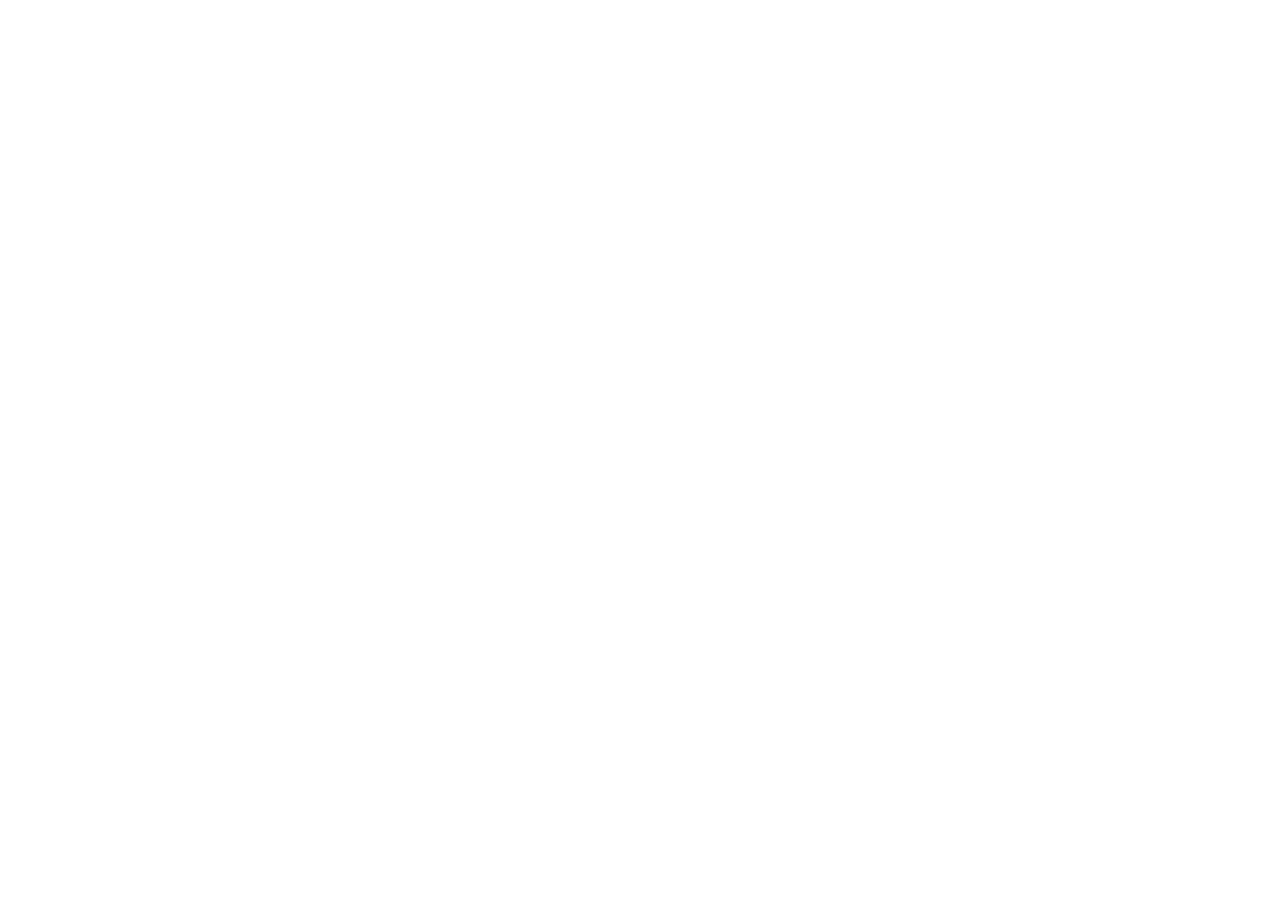
==== index.html @ 9b47c45f "Primeira aula projeto pratico e fontes" ====
<!DOCTYPE html>
<html lang="pt-br">
  <head>
    <meta charset="utf-8">
    <meta http-equiv="X-UA-Compatible" content="IE=edge">
    <meta name="viewport" content="width=device-width, initial-scale=1">
    <title>Devmedia - Projeto Prático</title>
      
    <link href="css/bootstrap.min.css" rel="stylesheet">
    <link href="css/estilo.css" rel="stylesheet">
      
    <!--[if lt IE 9]>
      <script src="https://oss.maxcdn.com/html5shiv/3.7.2/html5shiv.min.js"></script>
      <script src="https://oss.maxcdn.com/respond/1.4.2/respond.min.js"></script>
    <![endif]-->
      
  </head>
  <body>
      <!-- Menu da aplicação -->
      
      <!-- // Menu da aplicação -->
      
      <!-- slider da aplicação -->
      
      <!-- // slider da aplicação -->
      
      <!-- slider da aplicação -->
      
      <!-- // slider da aplicação -->
      
      <!-- serviços -->
      
      <!-- // serviços -->
      
      <!-- portfolio -->
      
      <!-- // portfolio -->
      
      <!-- quem somos -->
      
      <!-- // quem somos -->
      
      <!-- localização -->
      
      <!-- // localização -->
      
      <!-- contato -->
      
      <!-- // contato -->
      
      <script src="https://ajax.googleapis.com/ajax/libs/jquery/1.11.1/jquery.min.js"></script>
      <script src="js/bootstrap.min.js"></script>
  </body>
</html>
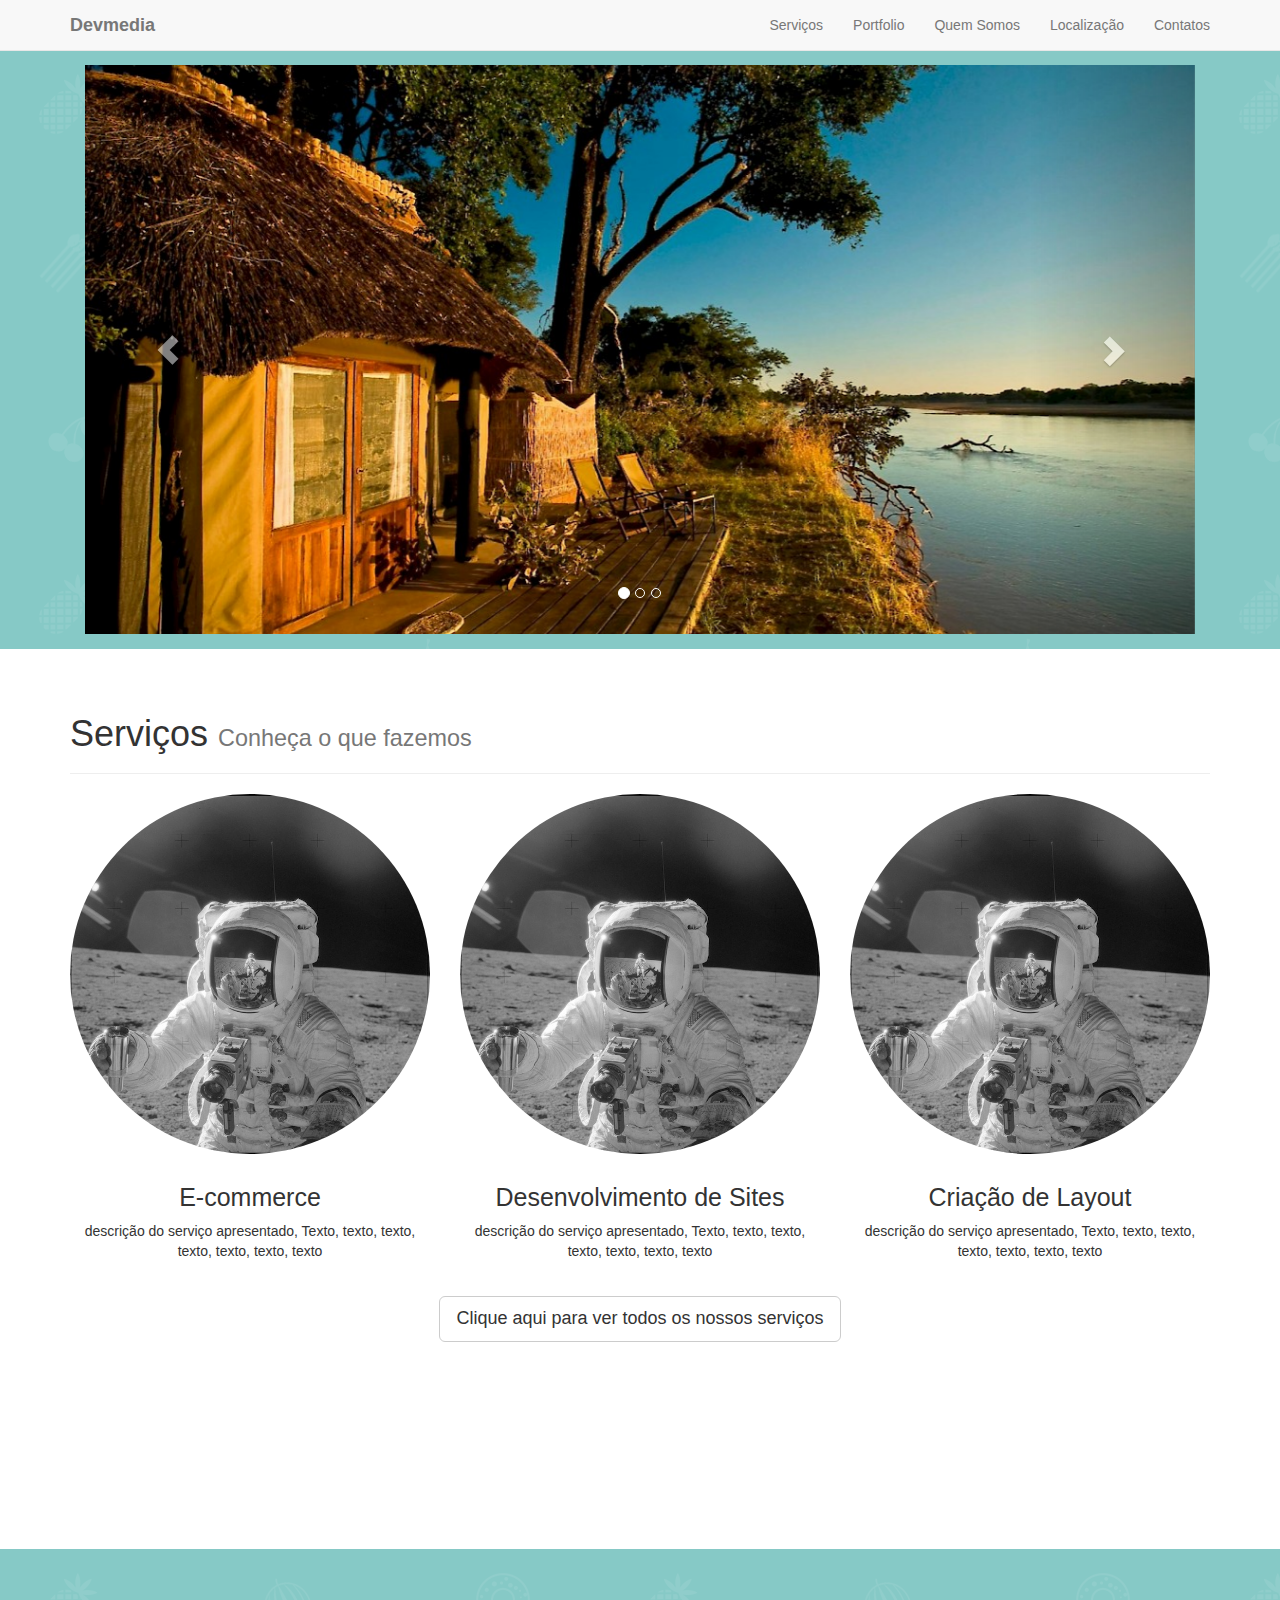
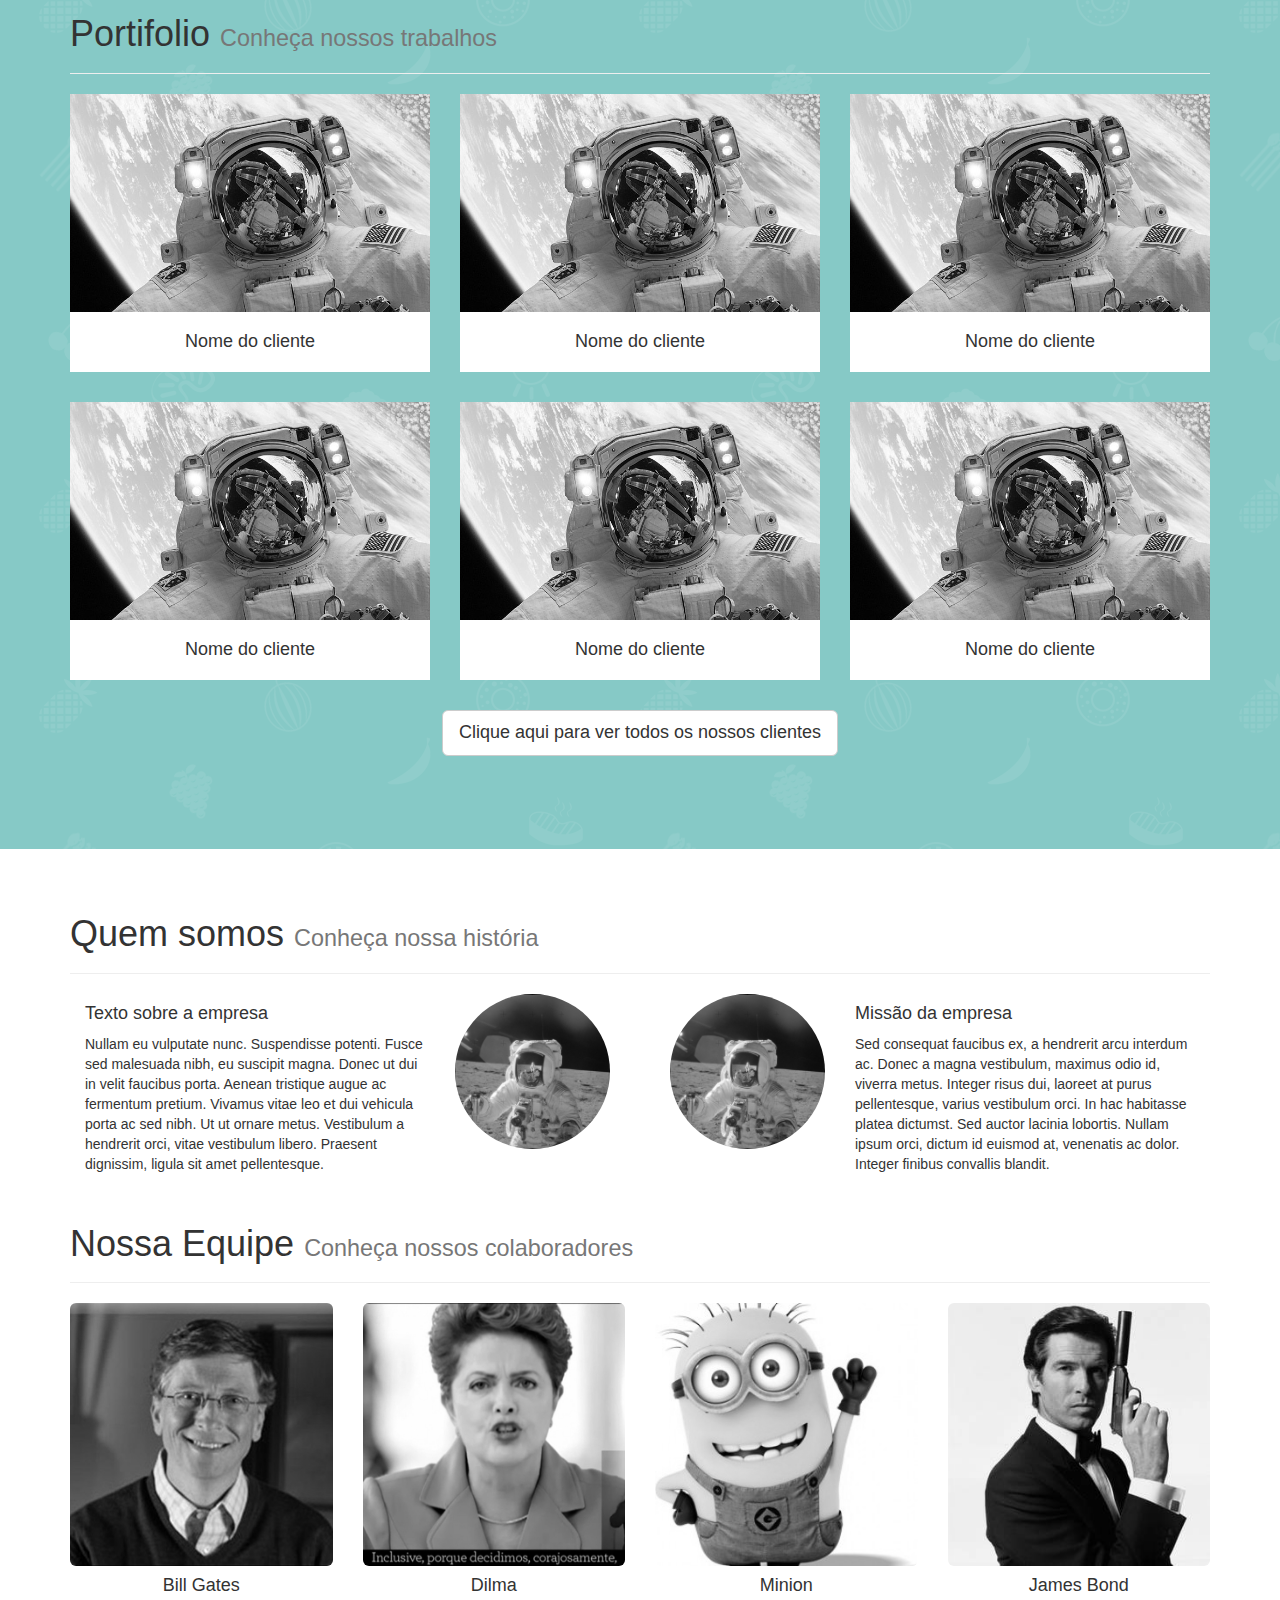
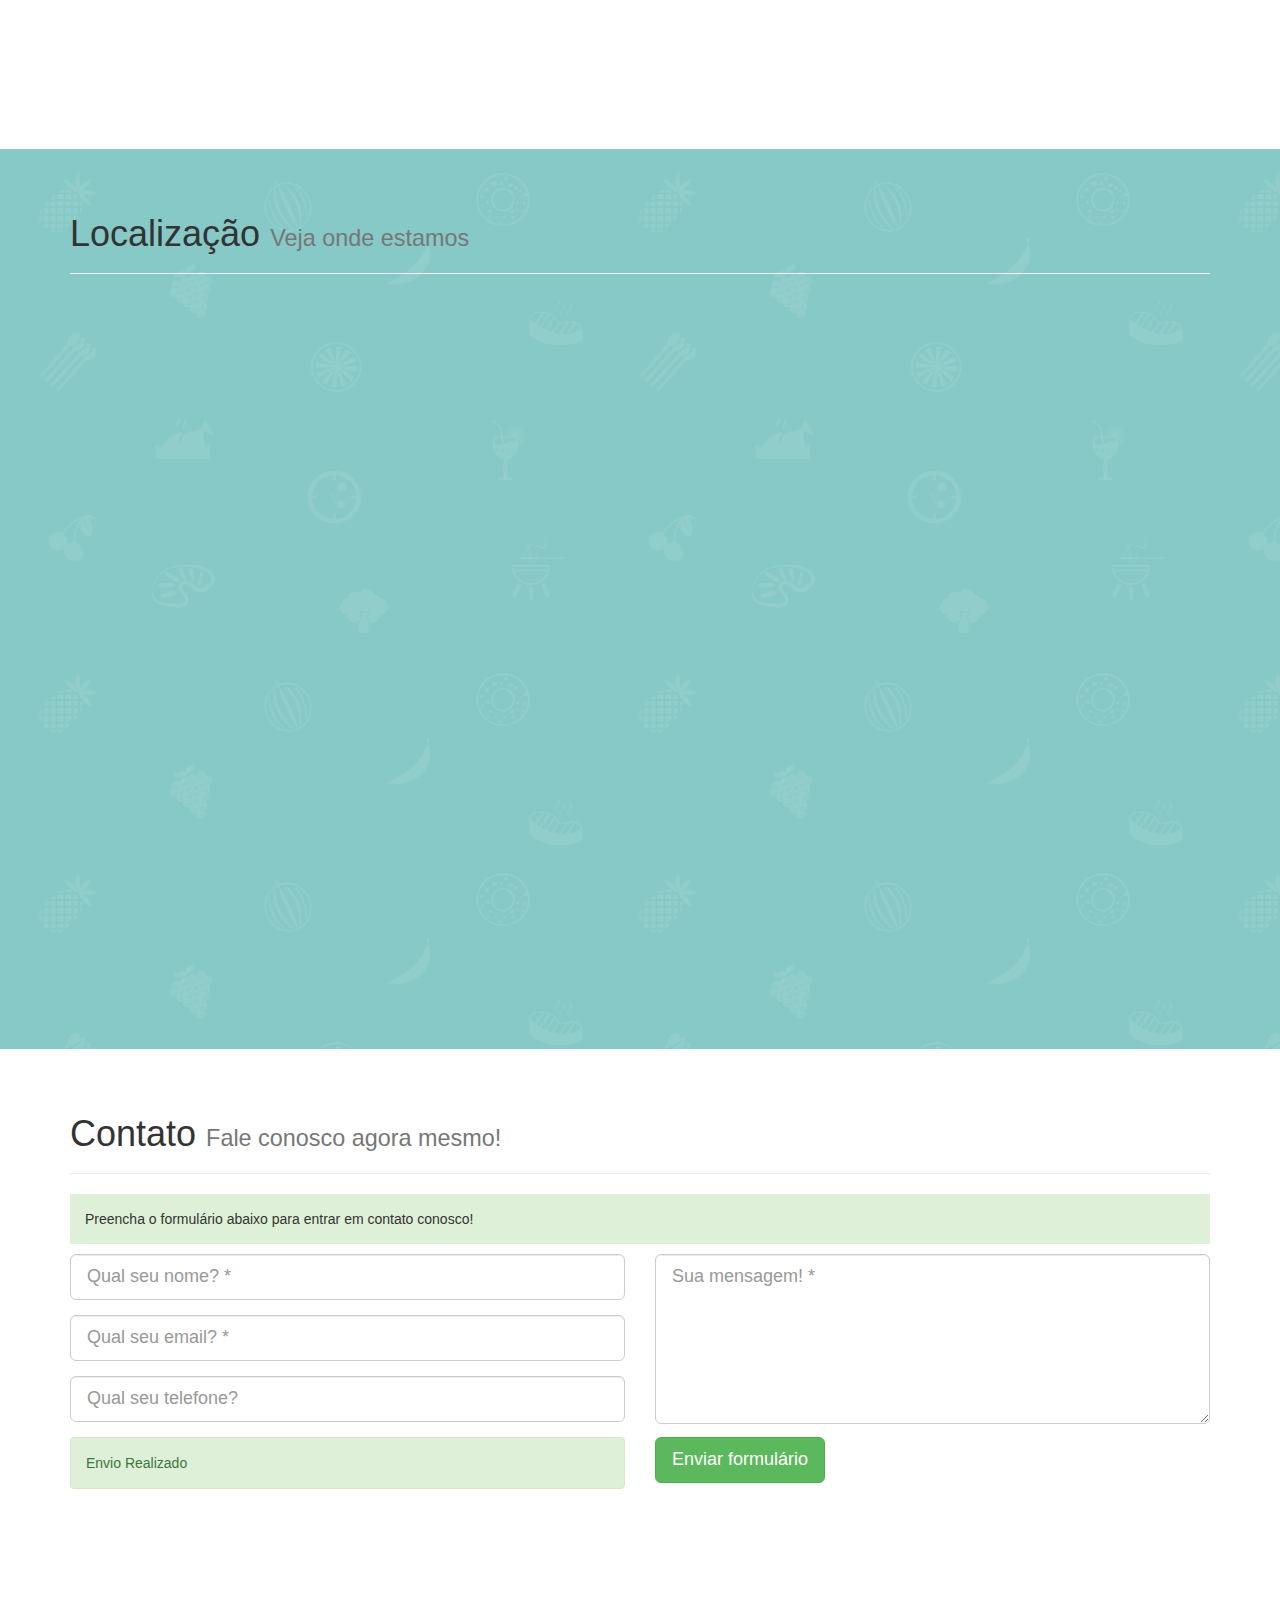
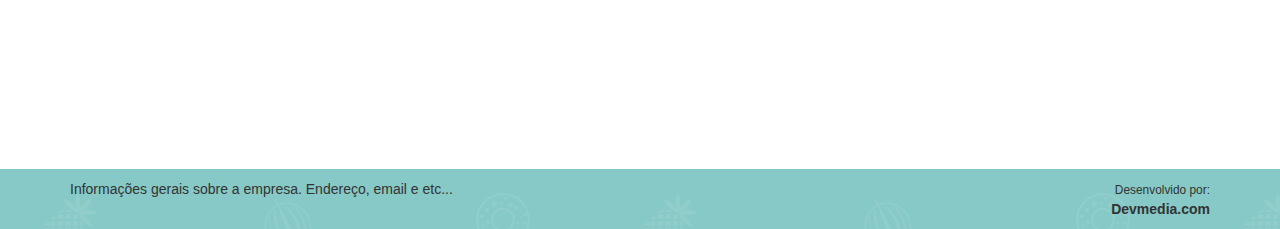
==== commit 4c5a3179: "Finalizada aula 38" ====
--- a/index.html
+++ b/index.html
@@ -6,6 +6,7 @@
     <meta name="viewport" content="width=device-width, initial-scale=1">
     <title>Devmedia - Projeto Prático</title>
       
+    <link href='http://fonts.googleapis.com/css?family=Lato:300,400,700' rel='stylesheet' type='text/css'>  
     <link href="css/bootstrap.min.css" rel="stylesheet">
     <link href="css/estilo.css" rel="stylesheet">
       
@@ -15,40 +16,343 @@
     <![endif]-->
       
   </head>
-  <body>
+  <body data-spy="scroll" data-target=".menu-navegacao" data-offset="80">
       <!-- Menu da aplicação -->
-      
+      <nav class="navbar navbar-default navbar-fixed-top">
+          <div class="container">
+              <div class="navbar-header">
+                  <button type="button" class="navbar-toggle" data-toggle="collapse" data-target="#menu-navegacao">
+                      <span class="icon-bar"></span>
+                      <span class="icon-bar"></span>
+                      <span class="icon-bar"></span>
+                  </button>
+                  <a class="navbar-brand" href="#page-top">Devmedia</a>
+              </div>
+              
+              
+              <div class="collapse navbar-collapse menu-navegacao" id="menu-navegacao">
+                    <ul class="nav navbar-nav navbar-right">
+                        <li><a href="#page-top"></a></li>
+                        <li>
+                            <a class="" href="#servicos">Serviços</a>
+                        </li>
+                        <li>
+                            <a class="" href="#portfolio">Portfolio</a>
+                        </li>
+                        <li>
+                            <a class="" href="#quemsomos">Quem Somos</a>
+                        </li>
+                        <li>
+                            <a class="" href="#localizacao">Localização</a>
+                        </li>
+                        <li>
+                            <a class="" href="#contato">Contatos</a>
+                        </li>
+                    </ul>
+              </div>
+          </div>
+      </nav>
       <!-- // Menu da aplicação -->
       
       <!-- slider da aplicação -->
+      <div class="divslider">
+          <div class="container">
+                  <div class="col-xs-12">
+                      <div id="sliderprincipal" class="carousel slide" data-ride="carousel">
+                          
+                          <ol class="carousel-indicators">
+                              <li data-target="#sliderprincipal" data-slide-to="0" class="active"></li>
+                              <li data-target="#sliderprincipal" data-slide-to="1"></li>
+                              <li data-target="#sliderprincipal" data-slide-to="2"></li>
+                          </ol>
+                          
+                          <div class="carousel-inner" role="listbox">
+                              <div class="item active">
+                                  <img src="imgs/slider/foto1.jpg" alt="Imagem foto 1" />
+                              </div>
+                              <div class="item">
+                                  <img src="imgs/slider/foto2.jpg" alt="Imagem foto 2" />
+                              </div>
+                              <div class="item">
+                                  <img src="imgs/slider/foto3.jpg" alt="Imagem foto 3" />
+                              </div>
+                          </div>
+                          
+                          <a class="left carousel-control" href="#sliderprincipal" role="button" data-slide="prev">
+                                <span class="glyphicon glyphicon-chevron-left"></span>
+                              <span class="sr-only">Anterior</span>
+                          </a>
+                          <a class="right carousel-control" href="#sliderprincipal" role="button" data-slide="next">
+                                <span class="glyphicon glyphicon-chevron-right"></span>
+                              <span class="sr-only">Próximo</span>
+                          </a>
+                      </div>
+                   </div> 
+            </div>  
+      </div>
       
       <!-- // slider da aplicação -->
-      
-      <!-- slider da aplicação -->
-      
-      <!-- // slider da aplicação -->
-      
+    
       <!-- serviços -->
-      
+      <section id="servicos">
+            <div class="container">
+                 <div class="row">
+                    <div class="col-xs-12">
+                        <div class="page-header"><h1>Serviços <small>Conheça o que fazemos</small></h1></div>
+                    </div>
+                </div>
+                
+                <div class="row">
+                    <div class="col-sm-4 col-md-4 servicos-item">
+                        <div><img src="imgs/foto.jpg" class="img-responsive img-circle" /></div>
+                        <h4>E-commerce</h4>
+                        <p>descrição do serviço apresentado, Texto, texto, texto, texto, texto, texto, texto</p>
+                    </div>
+                    
+                    
+                    <div class="col-sm-4 col-md-4 servicos-item">
+                        <div><img src="imgs/foto.jpg" class="img-responsive img-circle" /></div>
+                        <h4>Desenvolvimento de Sites</h4>
+                        <p>descrição do serviço apresentado, Texto, texto, texto, texto, texto, texto, texto</p>
+                    </div>
+                    <div class="col-sm-4 col-md-4 servicos-item">
+                        <div><img src="imgs/foto.jpg" class="img-responsive img-circle" /></div>
+                        <h4>Criação de Layout</h4>
+                        <p>descrição do serviço apresentado, Texto, texto, texto, texto, texto, texto, texto</p>
+                    </div>
+                </div>
+                
+                <div class="row">
+                    <div class="col-xs-12 text-center">
+                        <a href="#" class="btn btn-default btn-lg servicos_btn_todos_os_servicos">Clique aqui para ver todos os nossos serviços</a>
+                    </div>
+                </div>    
+                
+            </div>
+      </section>
       <!-- // serviços -->
       
       <!-- portfolio -->
-      
+      <section id="portfolio" class="div_colorida">
+            <div class="container">
+                <div class="row">
+                    <div class="col-xs-12">
+                        <div class="page-header"><h1>Portifolio <small>Conheça nossos trabalhos</small></h1></div>
+                    </div>
+                </div>    
+                
+                <div class="row portfolio_row">
+                    <div class="col-sm-4">
+                        <div class="porfolio_item">
+                            <img src="imgs/foto2.jpg" class="img-responsive grayscale" />
+                            <h4>Nome do cliente</h4>
+                        </div>
+                    </div>
+                    <div class="col-sm-4">
+                        <div class="porfolio_item">
+                            <img src="imgs/foto2.jpg" class="img-responsive grayscale" />
+                            <h4>Nome do cliente</h4>
+                        </div>
+                    </div>
+                    <div class="col-sm-4">
+                        <div class="porfolio_item">
+                            <img src="imgs/foto2.jpg" class="img-responsive grayscale" />
+                            <h4>Nome do cliente</h4>
+                        </div>
+                    </div>
+                    
+                </div>    
+                
+                <div class="row portfolio_row">
+                    <div class="col-sm-4">
+                        <div class="porfolio_item">
+                            <img src="imgs/foto2.jpg" class="img-responsive grayscale" />
+                            <h4>Nome do cliente</h4>
+                        </div>
+                    </div>
+                    <div class="col-sm-4">
+                        <div class="porfolio_item">
+                            <img src="imgs/foto2.jpg" class="img-responsive grayscale" />
+                            <h4>Nome do cliente</h4>
+                        </div>
+                    </div>
+                    <div class="col-sm-4">
+                        <div class="porfolio_item">
+                            <img src="imgs/foto2.jpg" class="img-responsive grayscale" />
+                            <h4>Nome do cliente</h4>
+                        </div>
+                    </div>
+                    
+                </div>   
+                
+                <div class="row">
+                    <div class="col-xs-12 text-center">
+                        <a href="#" class="btn btn-default btn-lg">Clique aqui para ver todos os nossos clientes</a>
+                    </div>
+                </div>
+            </div>
+      </section>
       <!-- // portfolio -->
       
       <!-- quem somos -->
-      
+      <section id="quemsomos">
+            <div class="container">
+                <div class="row">
+                    <div class="col-xs-12">
+                        <div class="page-header"><h1>Quem somos <small>Conheça nossa história</small></h1></div>
+                    </div>
+                </div>
+                
+                <div class="row">
+                    <div class="col-md-6">
+                        <div class="col-sm-8">
+                           <h4>Texto sobre a empresa</h4>
+                            <p>Nullam eu vulputate nunc. Suspendisse potenti. Fusce sed malesuada nibh, eu suscipit magna. Donec ut dui in velit faucibus porta. Aenean tristique augue ac fermentum pretium. Vivamus vitae leo et dui vehicula porta ac sed nibh. Ut ut ornare metus. Vestibulum a hendrerit orci, vitae vestibulum libero. Praesent dignissim, ligula sit amet pellentesque.</p>
+                        </div>
+                        <div class="col-sm-4">
+                            <img src="imgs/foto.jpg" class="img-responsive img-circle"/>
+                        </div>
+                    </div>
+                    <div class="col-sm-6">
+                        <div class="col-md-4">
+                            <img src="imgs/foto.jpg" class="img-responsive img-circle"/>
+                        </div>
+                        <div class="col-sm-8">
+                           <h4>Missão da empresa</h4>
+                            <p>Sed consequat faucibus ex, a hendrerit arcu interdum ac. Donec a magna vestibulum, maximus odio id, viverra metus. Integer risus dui, laoreet at purus pellentesque, varius vestibulum orci. In hac habitasse platea dictumst. Sed auctor lacinia lobortis. Nullam ipsum orci, dictum id euismod at, venenatis ac dolor. Integer finibus convallis blandit.</p>
+                        </div>
+                    </div>
+                </div>
+                
+                <div class="row">
+                    <div class="col-xs-12">
+                        <div class="page-header"><h1>Nossa Equipe <small>Conheça nossos colaboradores</small></h1></div>
+                    </div>
+                </div>
+                
+                <div class="row">
+                    <div class="col-sm-3">
+                        <div class="text-center">
+                            <img src="imgs/funcionarios/func_1.jpg" class="img-responsive img-rounded grayscale" />
+                            <h4>Bill Gates</h4>
+                        </div>
+                    </div>
+                    <div class="col-sm-3">
+                        <div class="text-center">
+                            <img src="imgs/funcionarios/func_2.jpg" class="img-responsive img-rounded grayscale" />
+                            <h4>Dilma</h4>
+                        </div>
+                    </div>
+                    <div class="col-sm-3">
+                        <div class="text-center">
+                            <img src="imgs/funcionarios/func_3.jpg" class="img-responsive img-rounded grayscale" />
+                            <h4>Minion</h4>
+                        </div>
+                    </div>
+                    <div class="col-sm-3">
+                        <div class="text-center">
+                            <img src="imgs/funcionarios/func_4.jpg" class="img-responsive img-rounded grayscale" />
+                            <h4>James Bond</h4>
+                        </div>
+                    </div>
+                </div>
+                
+            </div>
+      </section>
       <!-- // quem somos -->
       
       <!-- localização -->
-      
+      <section id="localizacao" class="div_colorida">
+            <div class="container">
+                <div class="row">
+                    <div class="col-xs-12">
+                        <div class="page-header"><h1>Localização <small>Veja onde estamos</small></h1></div>
+                    </div>
+                </div>    
+                
+                <div class="row">
+                    <div class="col-xs-12">
+                        <iframe src="https://www.google.com/maps/embed?pb=!1m18!1m12!1m3!1d467688.8949511927!2d-46.59529919999996!3d-23.68241239999999!2m3!1f0!2f0!3f0!3m2!1i1024!2i768!4f13.1!3m3!1m2!1s0x94ce448183a461d1%3A0x9ba94b08ff335bae!2sS%C3%A3o+Paulo+-+SP!5e0!3m2!1spt-BR!2sbr!4v1435362947392" width="100%" height="520" frameborder="0" style="border:0" allowfullscreen></iframe>
+                    </div>
+                </div>
+            </div>
+      </section>
       <!-- // localização -->
       
       <!-- contato -->
-      
+      <section id="contato">
+            <div class="container">
+                <div class="row">
+                    <div class="col-xs-12">
+                        <div class="page-header"><h1>Contato <small>Fale conosco agora mesmo!</small></h1></div>
+                    </div>
+                </div>  
+                
+                <div class="row contato">
+                    <div class="col-xs-12">
+                        <p class="bg-success aviso">Preencha o formulário abaixo para entrar em contato conosco!</p>
+                    </div>
+                </div>    
+                
+                <div class="row">
+                    <div class="col-xs-12">
+                        
+                        <form name="frmContato" id="formContato">
+                            <div class="row contato">
+                                <div class="col-md-6">
+                                    
+                                    <div class="form-group">
+                                        <input type="text" class="form-control input-lg" placeholder="Qual seu nome? *" required />
+                                    </div>
+                                    
+                                    <div class="form-group">
+                                        <input type="email" class="form-control input-lg" placeholder="Qual seu email? *" required />
+                                    </div>
+                                    
+                                    <div class="form-group">
+                                        <input type="tel" class="form-control input-lg" placeholder="Qual seu telefone?" />
+                                    </div>
+                                    
+                                </div>
+                                
+                                <div class="col-md-6">
+                                    <textarea class="form-control input-lg" placeholder="Sua mensagem! *" required></textarea>
+                                </div>
+                            </div>  
+                            
+                            <div class="row">
+                                <div class="col-sm-6">
+                                    <div class="alert alert-success">Envio Realizado</div>
+                                </div>
+                                <div class="col-sm-6">
+                                    <button type="submit" class="btn btn-success btn-lg">Enviar formulário</button>
+                                </div>
+                            </div>    
+                        </form>
+                        
+                    </div>
+                </div>   
+            </div>
+      </section>
       <!-- // contato -->
+      
+      <footer>
+          <div class="container">
+                <div class="row">
+                    <div class="col-sm-10">
+                         Informações gerais sobre a empresa. Endereço, email e etc...
+                    </div>  
+                    <div class="col-sm-2 text-right">
+                         <small>Desenvolvido por:</small><br />
+                        <strong>Devmedia.com</strong>
+                    </div> 
+                </div>
+          </div>      
+         
+      </footer>
       
       <script src="https://ajax.googleapis.com/ajax/libs/jquery/1.11.1/jquery.min.js"></script>
       <script src="js/bootstrap.min.js"></script>
+      <script src="js/main.js"></script>
   </body>
 </html>--- a/css/estilo.css
+++ b/css/estilo.css
@@ -0,0 +1,91 @@
+//Inserindo fonte personalizada do google web fontes
+*{
+    font-family: 'Lato', sans-serif;
+    font-weight: 300;
+}
+
+body{
+    padding-top: 50px;
+}
+
+
+section{
+    padding-top: 25px;
+    padding-bottom: 15px;
+    min-height: 100vh;
+}
+
+footer{
+    padding-top: 10px;
+    padding-bottom: 10px;
+    background: url(../imgs/bgslider.png);
+}
+
+section#contato{
+    min-height: 80vh;
+}
+
+img.grayscale {
+  filter: url("data:image/svg+xml;utf8,<svg xmlns=\'http://www.w3.org/2000/svg\'><filter id=\'grayscale\'><feColorMatrix type=\'matrix\' values=\'0.3333 0.3333 0.3333 0 0 0.3333 0.3333 0.3333 0 0 0.3333 0.3333 0.3333 0 0 0 0 0 1 0\'/></filter></svg>#grayscale"); /* Firefox 3.5+ */
+  filter: gray; /* IE6-9 */
+  -webkit-filter: grayscale(100%); /* Chrome 19+ & Safari 6+ */
+}
+
+img.grayscale:hover {
+  filter: none;
+  -webkit-filter: grayscale(0%);
+}
+
+.div_colorida{
+    background: url(../imgs/bgslider.png);
+}
+
+.servicos-item * {
+    text-align: center;
+}
+
+.servicos-item h4 {
+    margin-top: 30px;
+    font-size: 25px;
+}
+
+.servicos_btn_todos_os_servicos{
+    margin-top: 25px;
+}
+
+.porfolio_item{
+    background: white;
+}
+
+.porfolio_item h4{
+    text-align: center;
+    margin-top: 20px;
+    padding-bottom: 20px;
+}
+
+.portfolio_row{
+    margin-bottom: 20px;
+}
+
+.portfolio_row:last-child{
+    margin-bottom: 0px;
+}
+
+.contato textarea{
+    height: 170px;
+    
+}
+
+.contato .aviso{
+    padding: 15px;
+}
+
+.navbar-brand{
+    font-weight: 700;
+}
+
+.divslider{
+    padding-top: 15px;
+    padding-bottom: 15px;
+    background: url(../imgs/bgslider.png);
+}
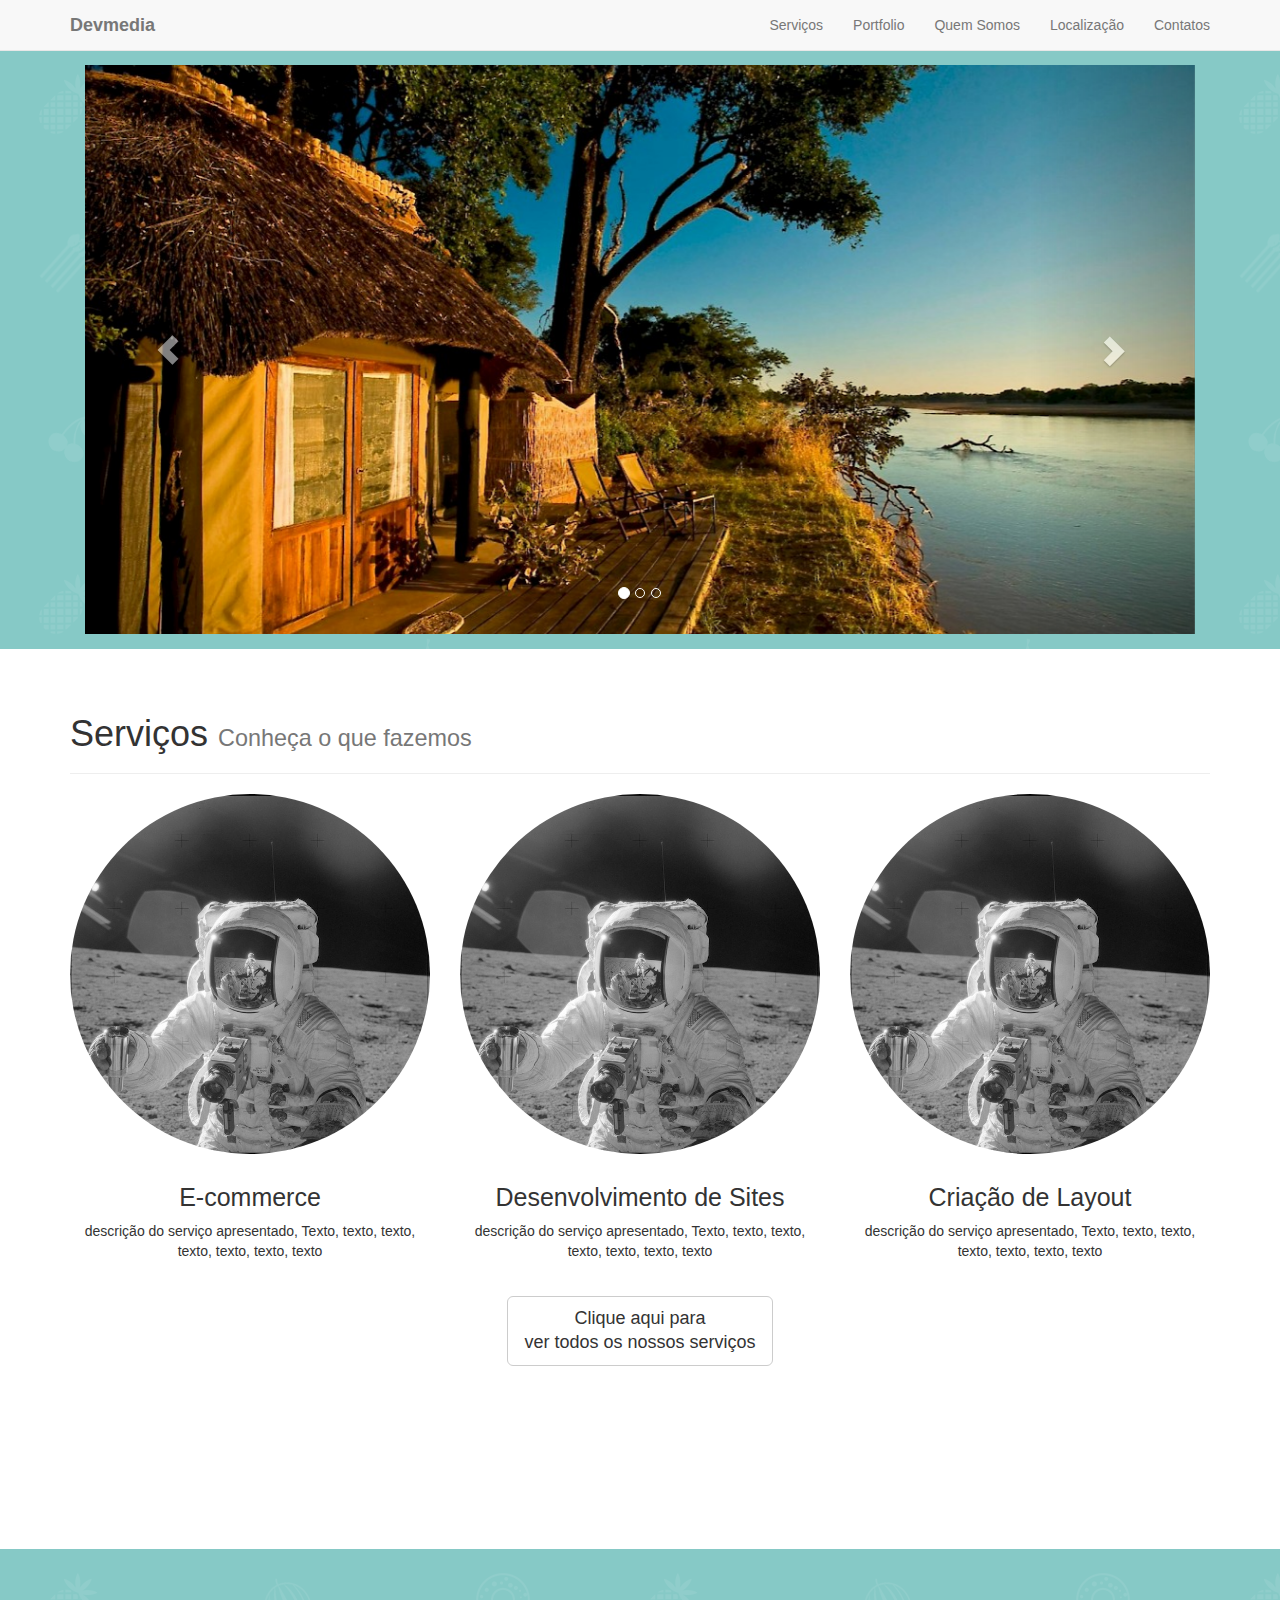
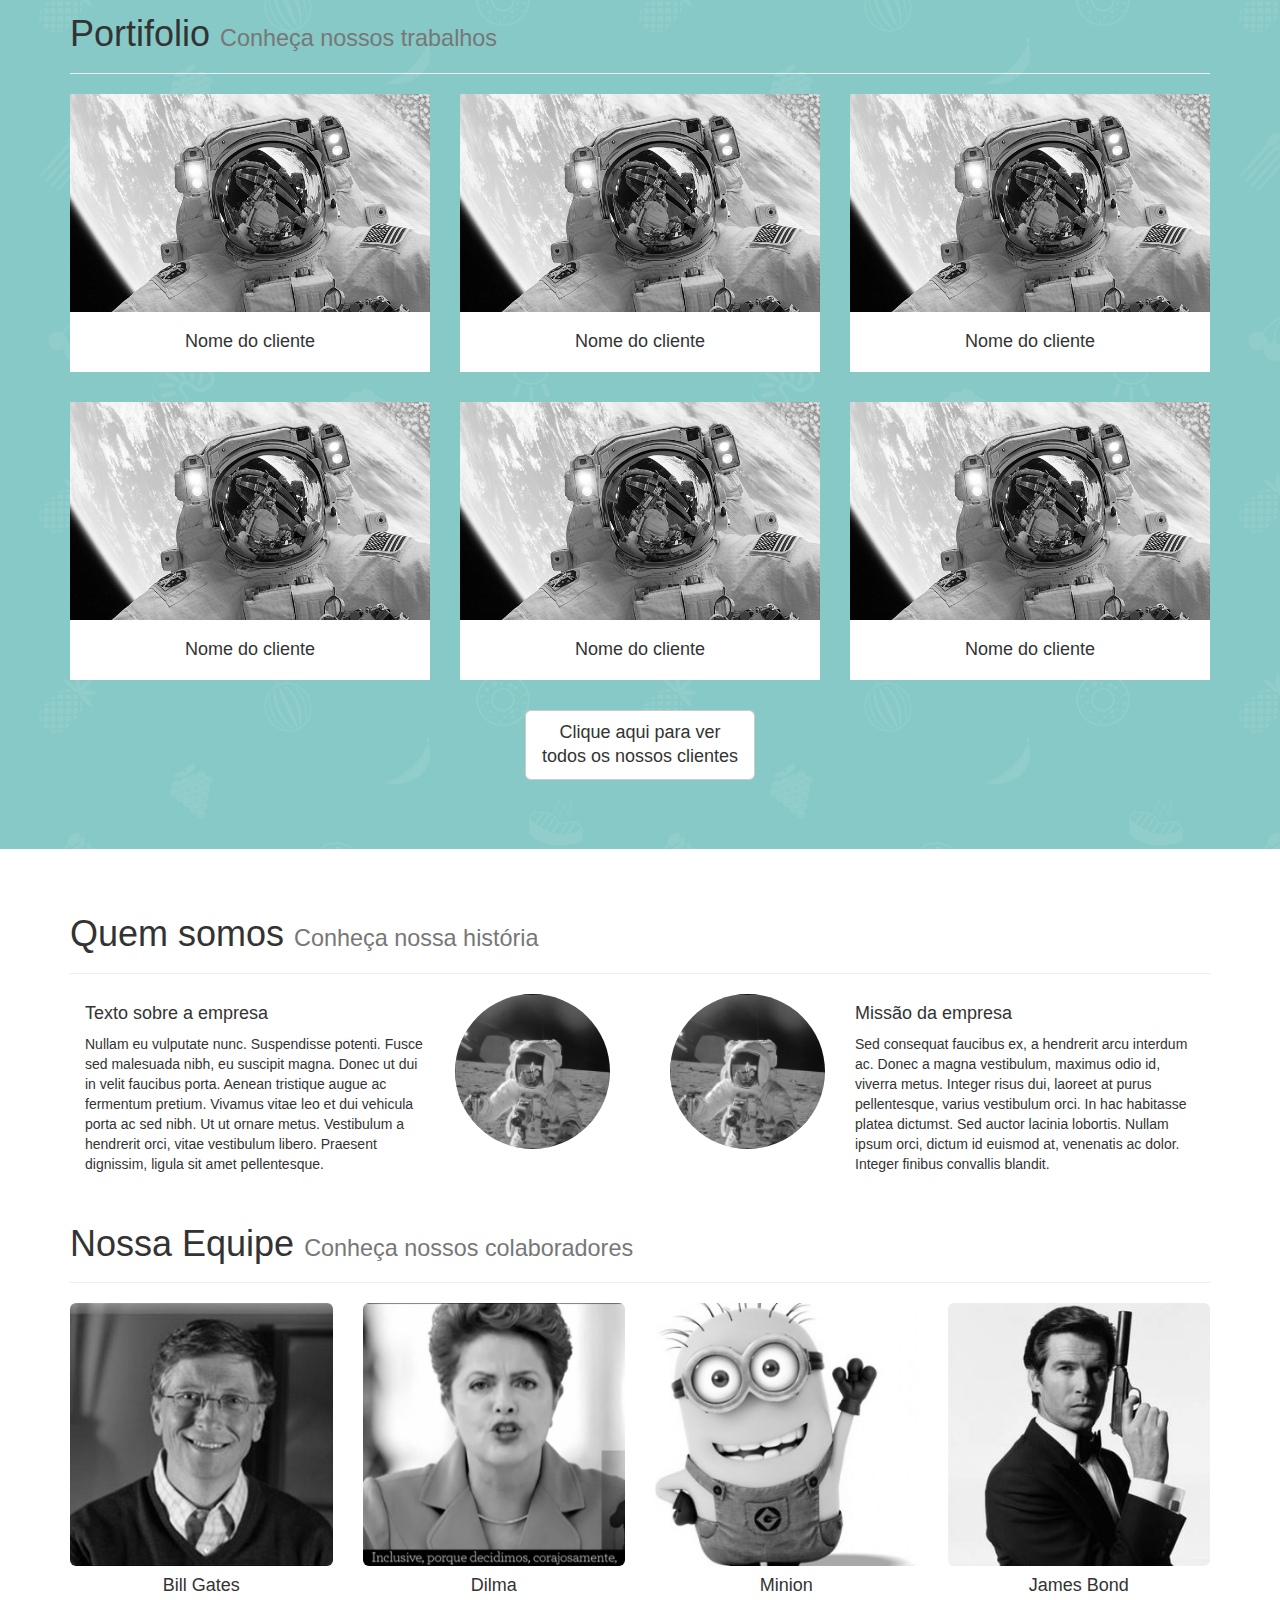
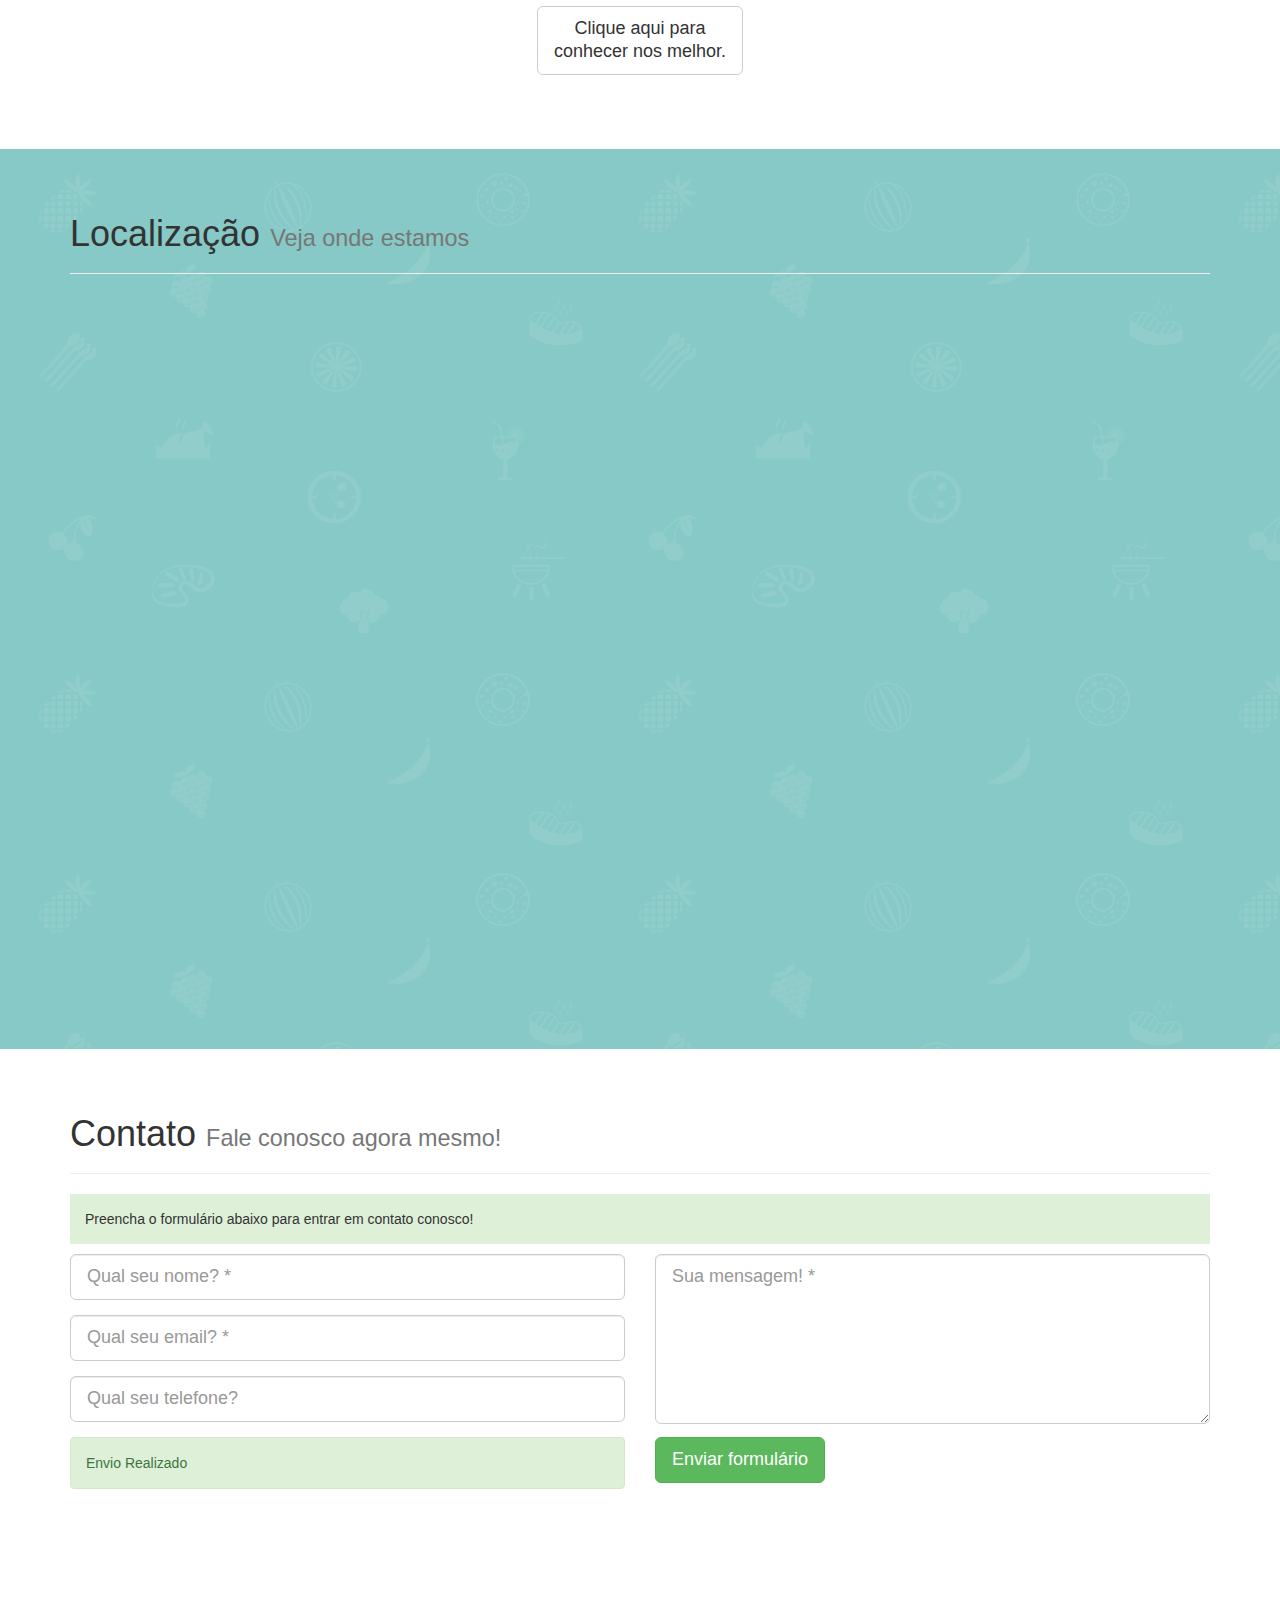
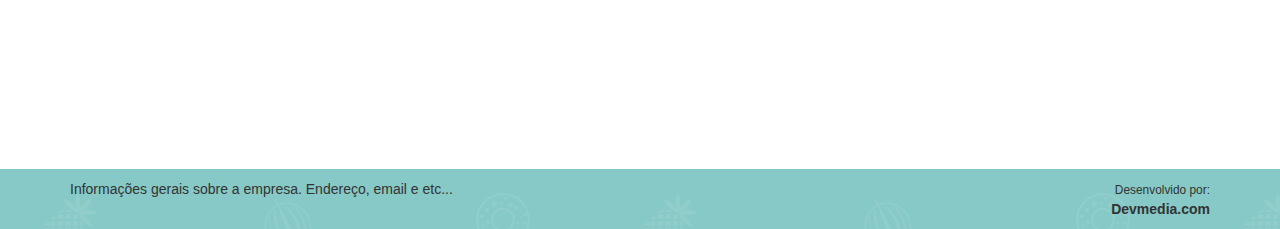
==== commit 5eb02271: "Finalizando curso bootstrap 3 devmedia" ====
--- a/index.html
+++ b/index.html
@@ -124,7 +124,7 @@
                 
                 <div class="row">
                     <div class="col-xs-12 text-center">
-                        <a href="#" class="btn btn-default btn-lg servicos_btn_todos_os_servicos">Clique aqui para ver todos os nossos serviços</a>
+                        <a href="#" class="btn btn-default btn-lg servicos_btn_todos_os_servicos">Clique aqui para<br /> ver todos os nossos serviços</a>
                     </div>
                 </div>    
                 
@@ -187,7 +187,7 @@
                 
                 <div class="row">
                     <div class="col-xs-12 text-center">
-                        <a href="#" class="btn btn-default btn-lg">Clique aqui para ver todos os nossos clientes</a>
+                        <a href="portfolio.html" class="btn btn-default btn-lg">Clique aqui para ver<br /> todos os nossos clientes</a>
                     </div>
                 </div>
             </div>
@@ -254,6 +254,12 @@
                             <img src="imgs/funcionarios/func_4.jpg" class="img-responsive img-rounded grayscale" />
                             <h4>James Bond</h4>
                         </div>
+                    </div>
+                </div>
+                
+                <div class="row">
+                    <div class="col-xs-12 text-center">
+                        <a href="quem-somos.html" class="btn btn-default btn-lg">Clique aqui para<br /> conhecer nos melhor.</a>
                     </div>
                 </div>
                 
--- a/css/estilo.css
+++ b/css/estilo.css
@@ -89,3 +89,41 @@
     padding-bottom: 15px;
     background: url(../imgs/bgslider.png);
 }
+
+.form-login{
+    max-width: 350px;
+    margin-left: auto;
+    margin-right: auto;
+    padding: 10px;
+    border-radius: 10px;
+    background: #eee;
+}
+
+.form-login input{
+    margin-bottom: 10px;
+}
+
+.panel{
+    margin-bottom: 2px;
+}
+
+.conteudo_painel{
+    background: white;
+    border-radius: 8px;
+    boder: 1px solid #eee;
+    box-shadow: 2px 2px 5px #888;
+}
+
+.conteudo_painel_int{
+    padding: 12px;
+}
+
+
+[data-notify="progressbar"] {
+	margin-bottom: 0px;
+	position: absolute;
+	bottom: 0px;
+	left: 0px;
+	width: 100%;
+	height: 5px;
+}